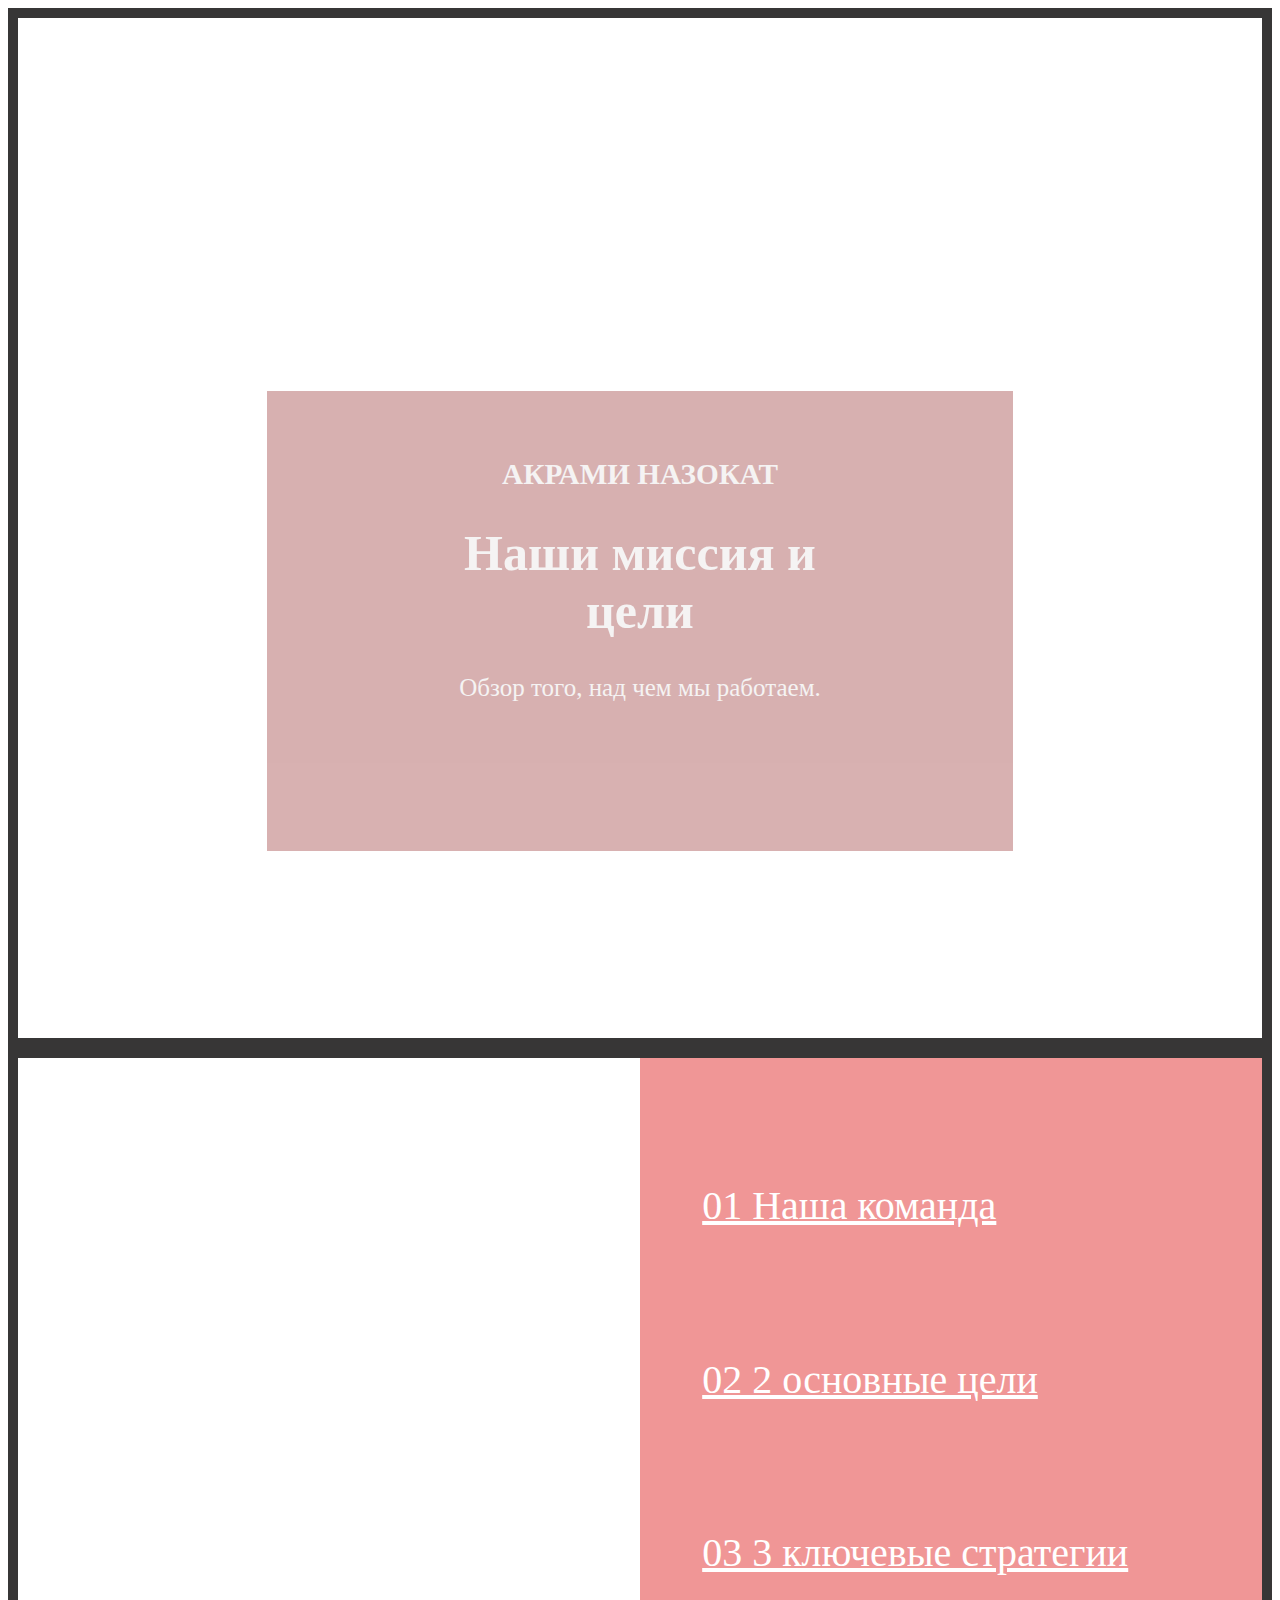
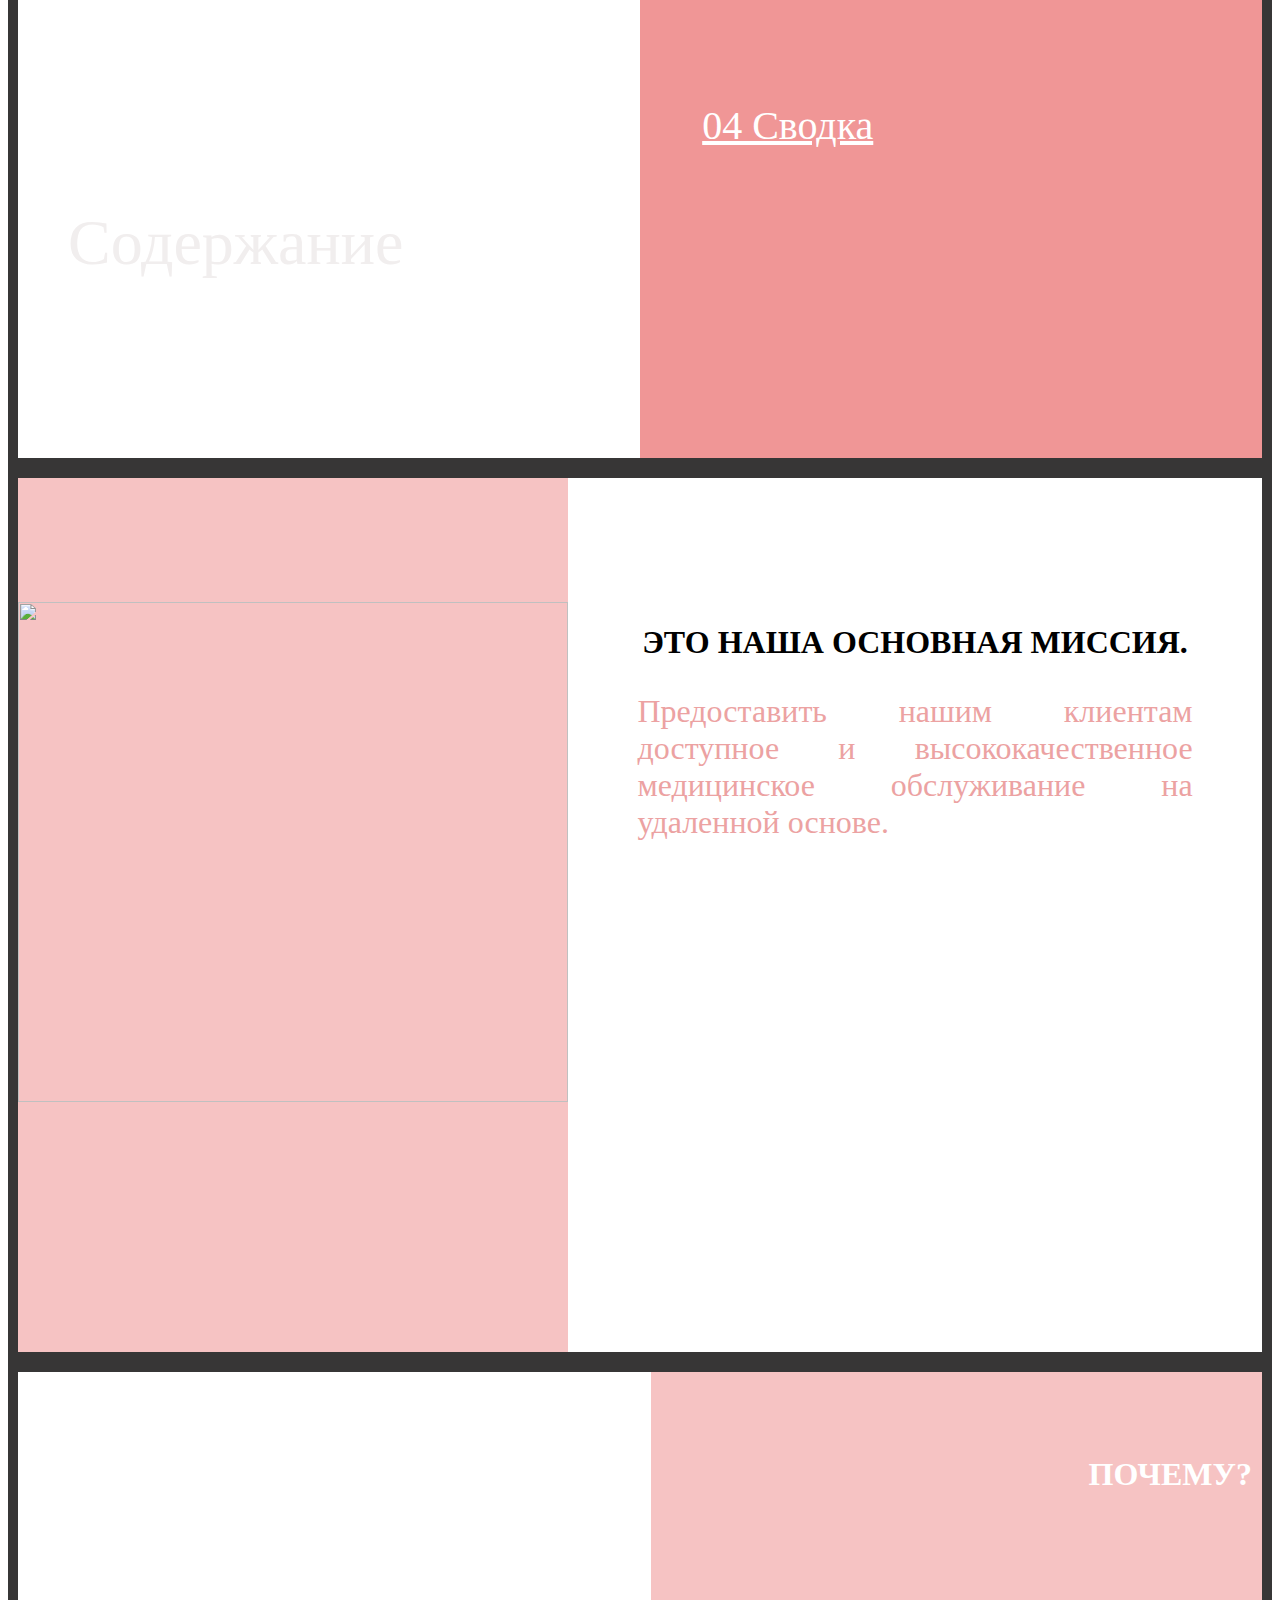
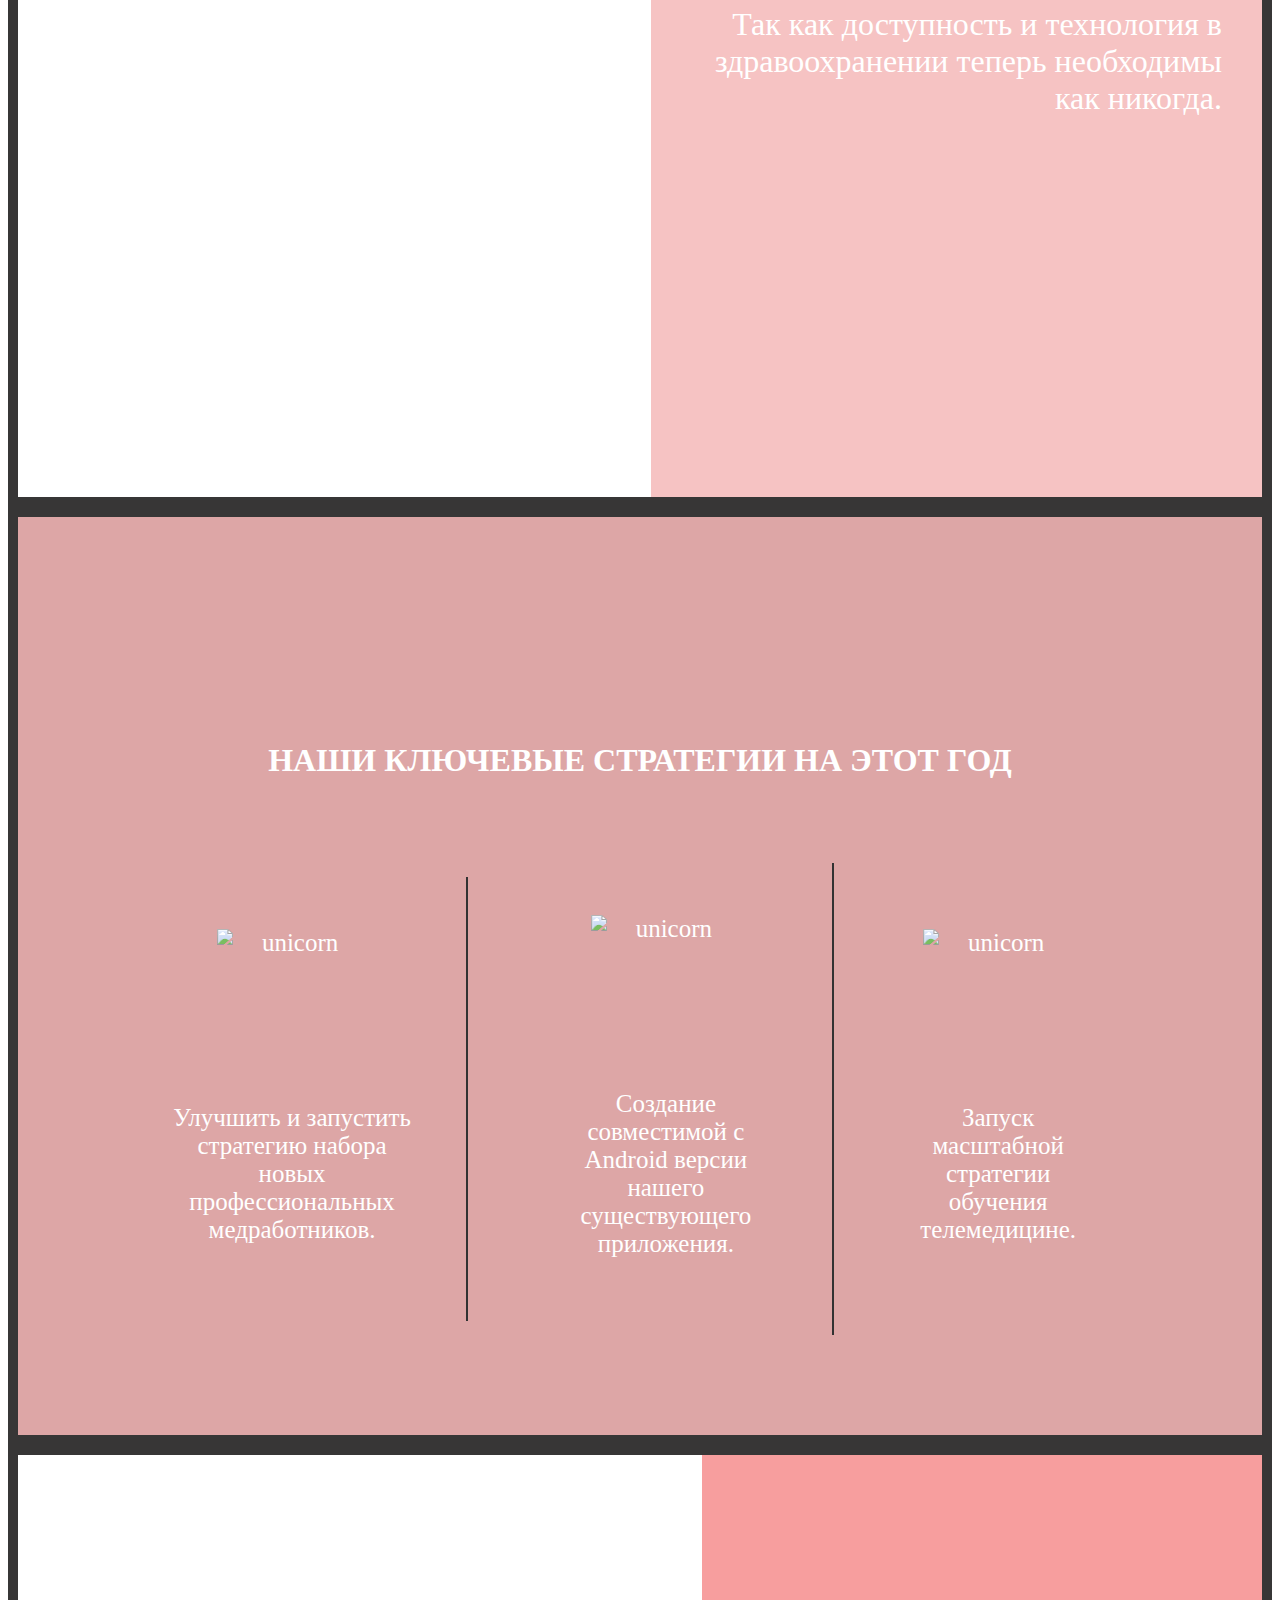
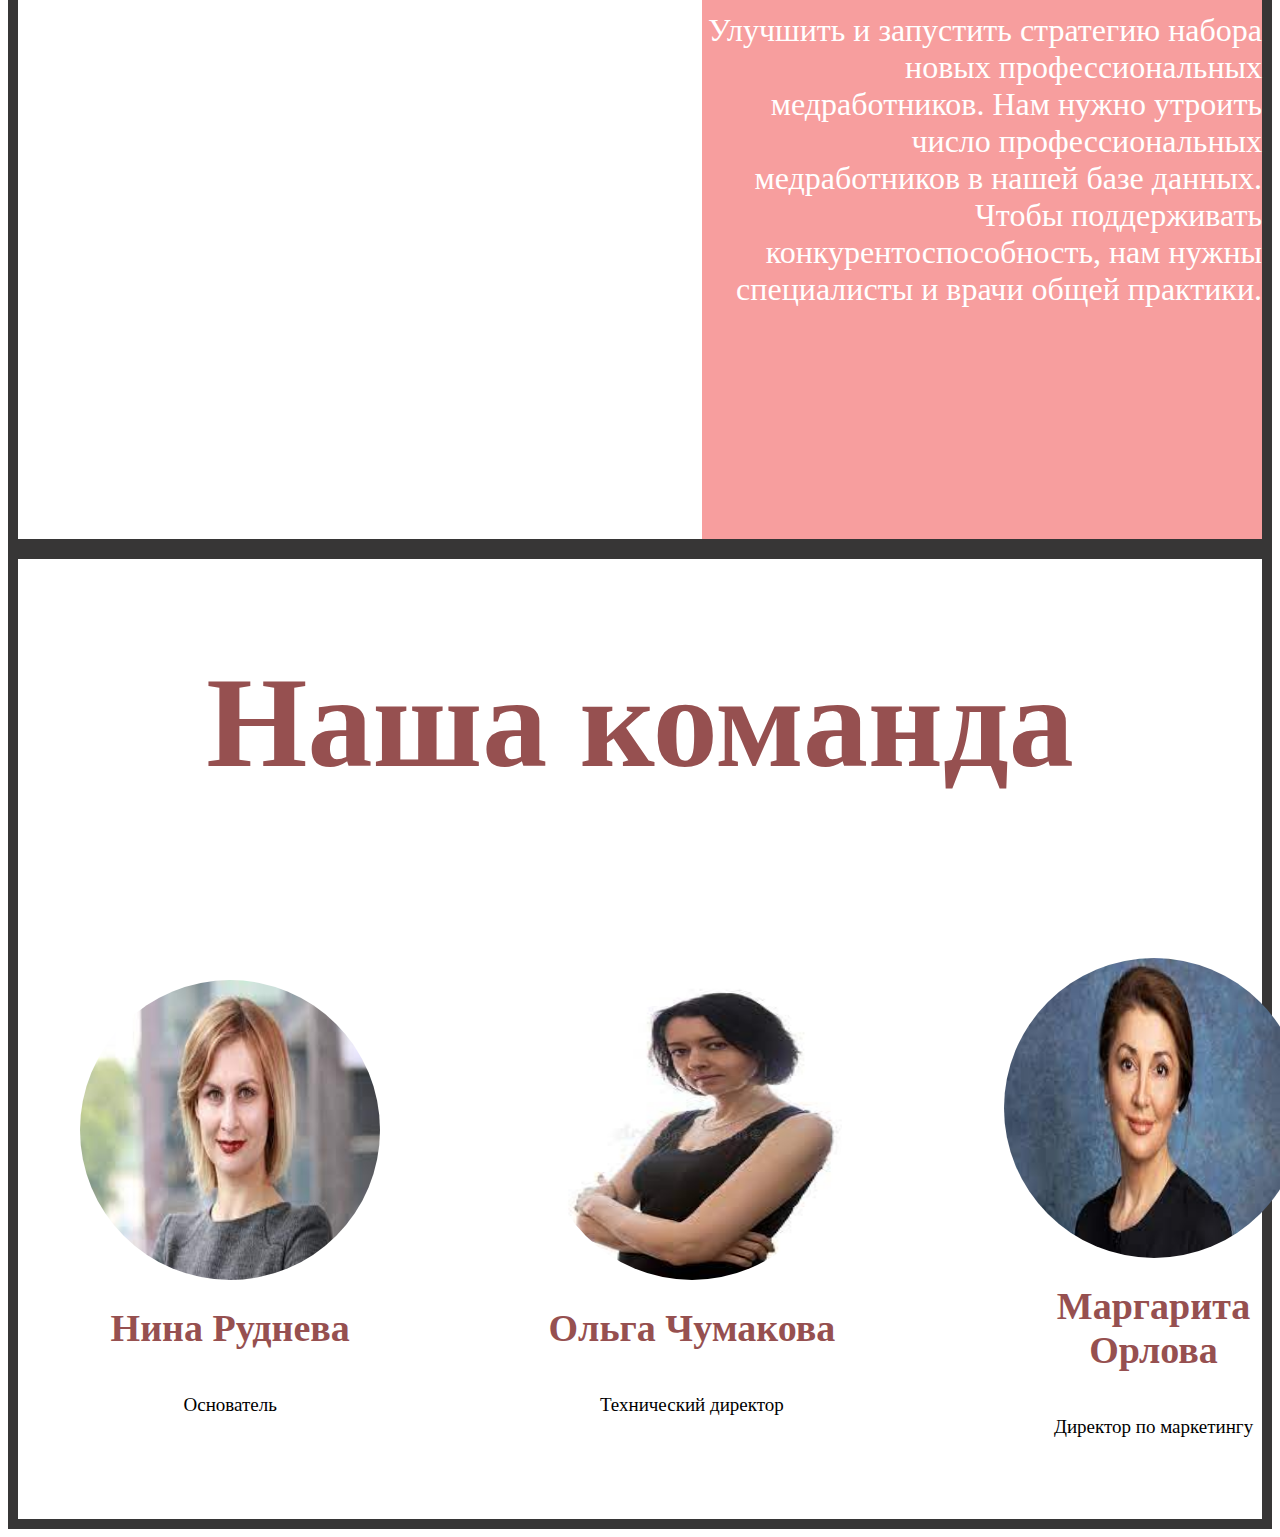
==== index.html @ 9f704b51 "Add files via upload" ====
<!DOCTYPE html>
<html>
<head>
    <meta http-equiv="Content-type" content="text/html; charset=UTF-8" />
    <meta name="viewport" content="width=device-width, initial-scale=1.0" />
    <meta name="discription" content="" />
    <title>Сайт-экзамен</title>
    <link href="./css/style.css" rel="stylesheet">
    <link  rel="stylesheet" href="4/w3.css">

</head>
<body>
    <div class="f_page">
       <div class="borderr">
        <div class="name">
          <h3>Акрами Назокат</h3></div>
        <h1>Наши миссия и цели</h1>
        <p>Обзор того, над чем мы работаем.</p>
   </div> 
 </div>
 <div class="s_page">
  <div class="storona_1">
    <div class="pp">
  <p>Содержание</p>
</div>
</div>
    <div class="storona_2">
     <p id="k1">01  Наша команда</p>
     <p id="k1">02  2 основные цели</p>
     <p id="k1">03  3 ключевые стратегии</p>
     <p id="k1">04  Сводка</p>
</div>
   
 </div>
 <div class="page_3">
  
   <div class="imgg">
    <img src="https://biznesua.com.ua/wp-content/uploads/2017/02/pravila-dilovogo-etiketu.jpg" width="550" height="500">
 </div> 
 <div class="p2">
  <h1>Это наша основная миссия.</h1>
  <div class="pp3">
 <p>Предоставить нашим клиентам
    доступное и высококачественное медицинское обслуживание на
    удаленной основе.</p>
  </div></div>
   
</div>
<div class="page_4">
  <div class="imgg1">
   
 </div> 
 <div class="p22">
  <h1>Почему?</h1>
  <div class="p33">
 <p>Так как доступность и
  технология в
  здравоохранении
  теперь необходимы
  как никогда.</p>
  </div></div>
   
</div>
<div class="page_5">
  <style>
  .page_5 {
     background: url(https://medobr.com/upload/iblock/4c8/5208.jpg);
    }
    .hed {
    opacity: 0.8;
     background: rgb(213, 144, 144);
     padding: 100px; 
    }
   </style>
   <div class="hed">
  <div class="h11">
  <h1>Наши ключевые стратегии на этот год</h1>
</div>
<div class="general_block">
  <div class="block_1">

  <img src="https://cdn-icons-png.flaticon.com/512/2645/2645891.png" alt="unicorn" width="150" height="150">
  <p id="text">Улучшить и запустить
    стратегию набора новых
    профессиональных
    медработников.</p>
</div>

<div class="block_2">
  
       <img src="https://cdn-icons-png.flaticon.com/512/58/58427.png" alt="unicorn" width="150" height="150">
  <p>Создание совместимой
    с Android версии нашего
    существующего
    приложения.</p>
</div>
<div class="block_3"> 

      
  <img src="https://cdn-icons-png.flaticon.com/512/1769/1769041.png" alt="unicorn" width="150" height="150">
  <p>Запуск масштабной
    стратегии обучения
    телемедицине.</p>
</div>
</div>
</div>
</div>
<div class="page_6">
  <div class="strn1">
 
  </div>
  <div class="strn2">
     <p>Улучшить и запустить стратегию
набора новых профессиональных
    медработников. Нам нужно утроить число профессиональных медработников в
    нашей базе данных. Чтобы поддерживать конкурентоспособность,
    нам нужны специалисты и врачи общей практики.
    </p>
  </div>

</div>
<div class="page_7">
  <h1 id="h111">Наша команда</h1>
  <div class="general_block2">
    <div class="block_12">
  
    <img id="oo1" src="[data-uri]" alt="unicorn" width="300" height="300">
   <h1 id="hfhf">Нина Руднева</h1>
   <p>Основатель</p>
  </div>
  
  <div class="block_22">
    
         <img id="oo1" src="[data-uri]" alt="unicorn" width="300" height="300">
         <h1 id="hfhf">Ольга Чумакова</h1>
         <p>Технический директор</p>
  </div>
  <div class="block_32"> 
  
        
    <img id="oo1" src="[data-uri]" alt="unicorn" width="300" height="300">
    <h1 id="hfhf">Маргарита Орлова</h1>
    <p>Директор по маркетингу</p>
  </div>
  </div>
</div>
</body>
---- css/style.css ----
.f_page{
    width:auto;
    height:auto;
    border: 10px solid rgb(55, 54, 54);
    background-image: url(https://modelsguide.online/wp-content/uploads/2022/12/3aa54499-bb13-4ad0-857b-baedce578a8e.jpeg);
}
.borderr{
    background-color: rgba(169, 84, 84, 0.65);
    opacity: 0.7; 
    width:30%;
    height:50%; 
    
    font-family: Roboto;
    text-align: center;
color:rgb(241, 238, 238);
    margin-top:30%;
    margin-bottom: 15%;
    padding-bottom:10%;
    padding-left: 15%;
    padding-right: 15%;
margin-left: 20%;
 padding-top: 3%; 
  font-size: 25px;
}
.s_page{
    width:auto;
    height:auto;
  display: flex;
  justify-content:space-between;
    border: 10px solid rgb(55, 54, 54);
    
}
.name{
text-transform: uppercase;
}
.storona_1{
     width:100%;
    height:1000px;
    
  background-image: url(https://www.las.ru/media/blog_extra_images/working-in-office-now-12.jpg);
}
.pp{
    font-size: 400%;
    font-family: Roboto;
    color:rgb(241, 238, 238);
   padding-right:30%;
   padding-top: 110%;
   text-align: center;
}
.storona_2{
    background-color: rgb(240, 150, 150);
    width:100%;
    height:1000px;
}
#k1{
    color:white;
    font-size: 40px;
    padding-bottom: 2px;
   margin-top: 20%;
   margin-left: 10%;
   text-decoration: underline;
}
.page_3{
    width:auto;
    height:auto;
  
    display: flex;
    justify-content:space-between;
    background-color: white;
    border: 10px solid rgb(55, 54, 54);

}
.imgg{
    width:100%;
    height:750px;
   background-color:  rgb(246, 195, 195);
   text-align: center;
   padding-top:10%;
}
.p2{
    text-transform: uppercase;
      font-size: 100%;
    text-align: center;
    padding-top: 10%;
}
.pp3{
    font-size: 200%;
    text-align: justify;
    text-transform:none;
    color:rgb(236, 162, 162);
    padding-left:10%;
    padding-right:10%;
    padding-bottom: 10%;
}
.page_4{
    width:auto;
    height:auto;
  
    display: flex;
    justify-content:space-between;
    background-color: white;
    border: 10px solid rgb(55, 54, 54);

}
.imgg1{
    width:100%;
    height:600px;
  background-image: url(https://www.studylab.ru/upload/wisywig/untitled%20folder/5462F5A249826BEDF74FD9AAAC6158EF.jpg);
   text-align: center;
   padding-top:10%;
}
.p22{
    text-transform: uppercase;
      font-size: 100%;
    text-align:end;
    padding-top: 5%;
    padding-right:10px;
    color:white;
background-color:  rgb(246, 195, 195);
}
.p33{
    text-transform: none;
    font-size: 200%;
    text-align:end;
    color:white;
    padding-top: 10%;
    padding-left:10%;
    padding-right:5%;
    padding-bottom: 10%;
    
}
.page_5{
    width:auto;
    height:auto;
border:10px solid rgb(55, 54, 54);


}



.h11{
    padding-top: 10%;
    text-align: center;
    color:white;
    text-transform: uppercase;
    font-size: 100%;
}
.general_block{
    display: flex;
    align-items: center;
    margin-top: 8%;
    
    
 }
 .block_1{
    display: flex;
    align-items: center;
    flex-direction: column;
    margin-right: 3%;
    padding: 5%;
    color:white;
    text-align: center;
    font-size: 25px;
    border-right: 2px solid black;
}
.block_2{
    display: flex;
    align-items: center;
    flex-direction: column;
    margin-right: 3%;
    padding: 5%;
    color:white;
    text-align: center;
    font-size: 25px;
    border-right: 2px solid black;
}
.block_3{
    display: flex;
    align-items: center;
    flex-direction: column;
    margin-right: 3%;
    padding: 5%;
    color:white;
    text-align: center;
    font-size: 25px;
}
.page_6{
    width:auto;
    height:auto;
    display: flex;
    justify-content:space-between;
    border: 10px solid rgb(55, 54, 54);
}
.strn1{
    background-image: url(https://s0.rbk.ru/v6_top_pics/media/img/9/83/756070851506839.jpg);
   padding-right: 30%;
   padding-left: 25%;
    padding-bottom: 35%;
    padding-top: 20%;
}
.strn2{
    background-color: rgb(247, 158, 158);
    color:white;
    font-size: 200%;
    text-align: end;
   
    padding-top: 10%;

}
.imagee{
    margin-bottom:20%;
}
.page_7{
    width:auto;
    height:auto;
border:10px solid rgb(55, 54, 54);
 
}
#h111{
    text-align: center;
    color:rgb(150, 80, 80);
 font-size: 130px;
}
.general_block2{
    display: flex;
    align-items: center;
    margin-top: 8%;
    
    
 }
 .block_12{
    display: flex;
    align-items: center;
    flex-direction: column;
    margin-right: 3%;
    padding: 5%;
    color:black;
    text-align: center;
    font-size: 19px;
    
}
.block_22{
    display: flex;
    align-items: center;
    flex-direction: column;
    margin-right: 3%;
    padding: 5%;
    color:black;
    text-align: center;
    font-size: 19px;
   
}
.block_32{
    display: flex;
    align-items: center;
    flex-direction: column;
    margin-right: 3%;
    padding: 5%;
    color:black;
    text-align: center;
    font-size: 19px;
}
#oo1{
    border-radius: 300px;;
}
#hfhf{
    color:rgb(150, 80, 80);
}
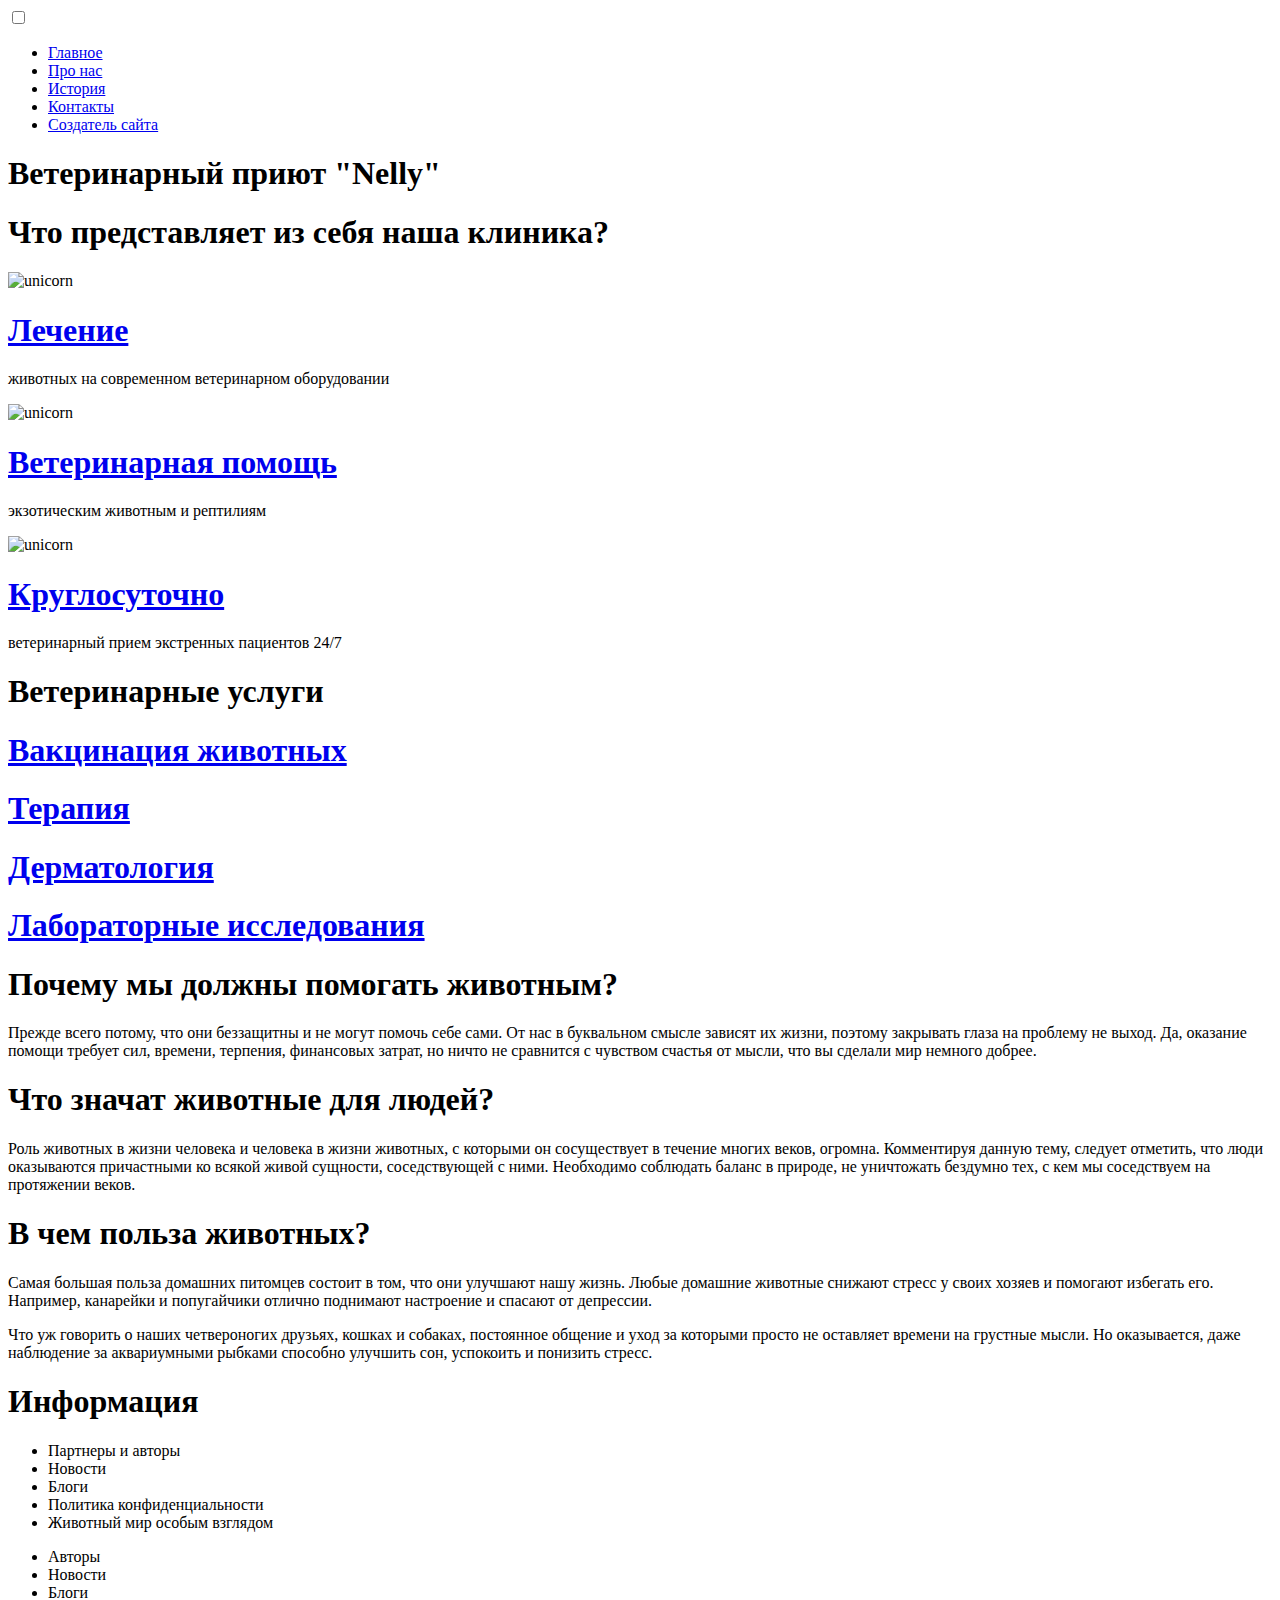
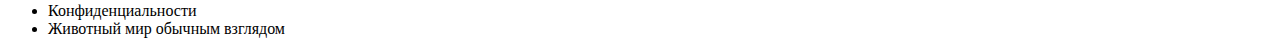
==== commit 8470539d: "Add files via upload" ====
--- a/index.html
+++ b/index.html
@@ -1,147 +1,128 @@
 <!DOCTYPE html>
 <html>
-<head>
+  <head>
     <meta http-equiv="Content-type" content="text/html; charset=UTF-8" />
     <meta name="viewport" content="width=device-width, initial-scale=1.0" />
     <meta name="discription" content="" />
-    <title>Сайт-экзамен</title>
-    <link href="./css/style.css" rel="stylesheet">
-    <link  rel="stylesheet" href="4/w3.css">
+    <link rel="stylesheet" href="css/style.css" type="text/css" />
+    <title>Nelly's clinic</title>
+        <nav role="navigation">
+<div id="menuToggle">
+<input type="checkbox" />
 
-</head>
-<body>
-    <div class="f_page">
-       <div class="borderr">
-        <div class="name">
-          <h3>Акрами Назокат</h3></div>
-        <h1>Наши миссия и цели</h1>
-        <p>Обзор того, над чем мы работаем.</p>
-   </div> 
- </div>
- <div class="s_page">
+<span></span>
+<span></span>
+<span></span>
+
+<ul id="menu">
+    <li><a href="index.html" target="_blank">Главное</a></li>
+    <li><a href="above.html" target="_blank">Про нас</a></li>
+    <li><a href="https://oyla.xyz/article/istoria-domasnih-zivotnyh" target="_blank">История</a></li>
+    <li><a href="https://www.instagram.com/fond_kotopes/" target="_blank">Контакты</a></li>
+    <li><a href="aboutme.html" target="_blank">Создатель сайта</a></li>
+</ul>
+</div>
+</nav>
+  </head>
+  <body>
+    <div class="page_1">
+      <h1>Ветеринарный приют "Nelly"</h1>
+    </div>
+    <div class="page_2">
+      <h1>Что представляет из себя наша клиника?</h1>
+      <div class="general_blocks">
+     <div class="block_a">
+        <img src="https://cdn-icons-png.flaticon.com/512/2201/2201515.png" alt="unicorn" width="200" height="200">
+      <h1><a href="https://avvaclinic.com/health/cat/4/">Лечение</a></h1>
+      <p>животных на современном ветеринарном оборудовании </p>
+     </div>
+      <div class="block_b">
+  <img src="https://cdn-icons-png.flaticon.com/512/4082/4082022.png" alt="unicorn" width="200" height="200">
+      <h1><a href="https://vet-skoraja.ru/">Ветеринарная помощь</a></h1>
+      <p>экзотическим животным и рептилиям</p>
+     </div>
+     <div class="block_c">
+     <img src="https://img.lovepik.com/element/45004/6137.png_860.png" alt="unicorn" width="150" height="150">
+      <h1><a href="https://vetdoma.ru/veterinar-na-dom#:~:text=1.,%D1%82%D0%B5%D0%BB%D0%B5%D1%84%D0%BE%D0%BD%D1%83%20%D0%BB%D1%8E%D0%B1%D0%BE%D0%B3%D0%BE%20%D0%B8%D0%B7%20%D0%BD%D0%B0%D1%88%D0%B8%D1%85%20%D1%81%D1%82%D0%B0%D1%86%D0%B8%D0%BE%D0%BD%D0%B0%D1%80%D0%BE%D0%B2.">Круглосуточно</a></h1>
+      <p>ветеринарный прием экстренных пациентов 24/7</p>
+     </div>
+    </div>
+  </div>
+    <div class="page_3">
+      <h1>Ветеринарные услуги</h1>
+      <div class="blocks_part1">
+        <div class="block_1">
+          <h1><a href="https://oncovet.ru/vakcinaciya">Вакцинация животных</a></h1>
+        </div>
+        <div class="block_2">
+          <h1><a href="https://ru.wikipedia.org/wiki/%D0%97%D0%BE%D0%BE%D1%82%D0%B5%D1%80%D0%B0%D0%BF%D0%B8%D1%8F">Терапия</a></h1>
+        </div>
+      </div>
+      <div class="blocks_part2">
+         <div class="block_3">
+          <h1><a href="https://vetson.ru/info/publications/statyi/dermatologiya/">Дерматология</a></h1>
+        </div>
+       <div class="block_4">
+          <h1><a href="https://vetkashira.ru/informatsiya/59-laboratornye-issledovaniya">Лабораторные исследования</a></h1>
+        </div>
+      </div>
+    </div>
+    <div class="page_4">
+      <div class="general_blocks3">
+        <div class="block_f">
+      <h1>Почему мы должны помогать животным?</h1>
+      <p>Прежде всего потому, что они беззащитны и не могут помочь себе сами.
+         От нас в буквальном смысле зависят их жизни, поэтому закрывать глаза на проблему не выход.
+         Да, оказание помощи требует сил, времени, терпения, финансовых затрат, но ничто не сравнится с чувством счастья от мысли,
+         что вы сделали мир немного добрее.</p>
+    </div>
+    <div class="block_s">
+      <h1>Что значат животные для людей?</h1>
+      <p>Роль животных в жизни человека и человека в жизни животных, 
+       с которыми он сосуществует в течение многих веков, огромна.
+       Комментируя данную тему, следует отметить, что люди оказываются
+       причастными ко всякой живой сущности, соседствующей с ними.
+       Необходимо соблюдать баланс в природе, не уничтожать бездумно тех, 
+       с кем мы соседствуем на протяжении веков.</p>
+    </div>
+  </div>
+ <div class="page_5">
   <div class="storona_1">
-    <div class="pp">
-  <p>Содержание</p>
-</div>
-</div>
-    <div class="storona_2">
-     <p id="k1">01  Наша команда</p>
-     <p id="k1">02  2 основные цели</p>
-     <p id="k1">03  3 ключевые стратегии</p>
-     <p id="k1">04  Сводка</p>
-</div>
+  </div>
+  <div class="storona_2">
+      <h1 id="h11">В чем польза животных?</h1>
+    <p>Самая большая польза домашних питомцев состоит в том, что они улучшают нашу жизнь. 
+      Любые домашние животные снижают стресс у своих хозяев и помогают избегать его.
+       Например, канарейки и попугайчики отлично поднимают настроение и спасают от депрессии.</p>
+       <p>Что уж говорить о наших четвероногих друзьях, кошках и собаках, постоянное общение
+         и уход за которыми просто не оставляет времени на грустные мысли. 
+         Но оказывается, даже наблюдение за аквариумными рыбками способно улучшить сон,
+          успокоить и понизить стресс.</p>
+  </div>
    
  </div>
- <div class="page_3">
-  
-   <div class="imgg">
-    <img src="https://biznesua.com.ua/wp-content/uploads/2017/02/pravila-dilovogo-etiketu.jpg" width="550" height="500">
- </div> 
- <div class="p2">
-  <h1>Это наша основная миссия.</h1>
-  <div class="pp3">
- <p>Предоставить нашим клиентам
-    доступное и высококачественное медицинское обслуживание на
-    удаленной основе.</p>
-  </div></div>
-   
+  <div class="footer">
+            <div class="col"> 
+                <h1>Информация</h1>
+                <ul>
+                   <li>Партнеры и авторы</li>
+                    <li>Новости</li>
+                    <li>Блоги</li>
+                    <li>Политика конфиденциальности</li>
+                    <li>Животный мир особым взглядом</li>
+                </ul>
+            </div>
+            <div class="col2">
+                <ul>
+                    <li>Авторы</li>
+                    <li>Новости</li>
+                    <li>Блоги</li>
+                    <li>Конфиденциальности</li>
+                    <li>Животный мир обычным взглядом</li>
+                </ul>
+            </div>
+        </div>
+       
 </div>
-<div class="page_4">
-  <div class="imgg1">
-   
- </div> 
- <div class="p22">
-  <h1>Почему?</h1>
-  <div class="p33">
- <p>Так как доступность и
-  технология в
-  здравоохранении
-  теперь необходимы
-  как никогда.</p>
-  </div></div>
-   
-</div>
-<div class="page_5">
-  <style>
-  .page_5 {
-     background: url(https://medobr.com/upload/iblock/4c8/5208.jpg);
-    }
-    .hed {
-    opacity: 0.8;
-     background: rgb(213, 144, 144);
-     padding: 100px; 
-    }
-   </style>
-   <div class="hed">
-  <div class="h11">
-  <h1>Наши ключевые стратегии на этот год</h1>
-</div>
-<div class="general_block">
-  <div class="block_1">
-
-  <img src="https://cdn-icons-png.flaticon.com/512/2645/2645891.png" alt="unicorn" width="150" height="150">
-  <p id="text">Улучшить и запустить
-    стратегию набора новых
-    профессиональных
-    медработников.</p>
-</div>
-
-<div class="block_2">
-  
-       <img src="https://cdn-icons-png.flaticon.com/512/58/58427.png" alt="unicorn" width="150" height="150">
-  <p>Создание совместимой
-    с Android версии нашего
-    существующего
-    приложения.</p>
-</div>
-<div class="block_3"> 
-
-      
-  <img src="https://cdn-icons-png.flaticon.com/512/1769/1769041.png" alt="unicorn" width="150" height="150">
-  <p>Запуск масштабной
-    стратегии обучения
-    телемедицине.</p>
-</div>
-</div>
-</div>
-</div>
-<div class="page_6">
-  <div class="strn1">
- 
-  </div>
-  <div class="strn2">
-     <p>Улучшить и запустить стратегию
-набора новых профессиональных
-    медработников. Нам нужно утроить число профессиональных медработников в
-    нашей базе данных. Чтобы поддерживать конкурентоспособность,
-    нам нужны специалисты и врачи общей практики.
-    </p>
-  </div>
-
-</div>
-<div class="page_7">
-  <h1 id="h111">Наша команда</h1>
-  <div class="general_block2">
-    <div class="block_12">
-  
-    <img id="oo1" src="[data-uri]" alt="unicorn" width="300" height="300">
-   <h1 id="hfhf">Нина Руднева</h1>
-   <p>Основатель</p>
-  </div>
-  
-  <div class="block_22">
-    
-         <img id="oo1" src="[data-uri]" alt="unicorn" width="300" height="300">
-         <h1 id="hfhf">Ольга Чумакова</h1>
-         <p>Технический директор</p>
-  </div>
-  <div class="block_32"> 
-  
-        
-    <img id="oo1" src="[data-uri]" alt="unicorn" width="300" height="300">
-    <h1 id="hfhf">Маргарита Орлова</h1>
-    <p>Директор по маркетингу</p>
-  </div>
-  </div>
-</div>
-</body>+  </body>
+</html>
